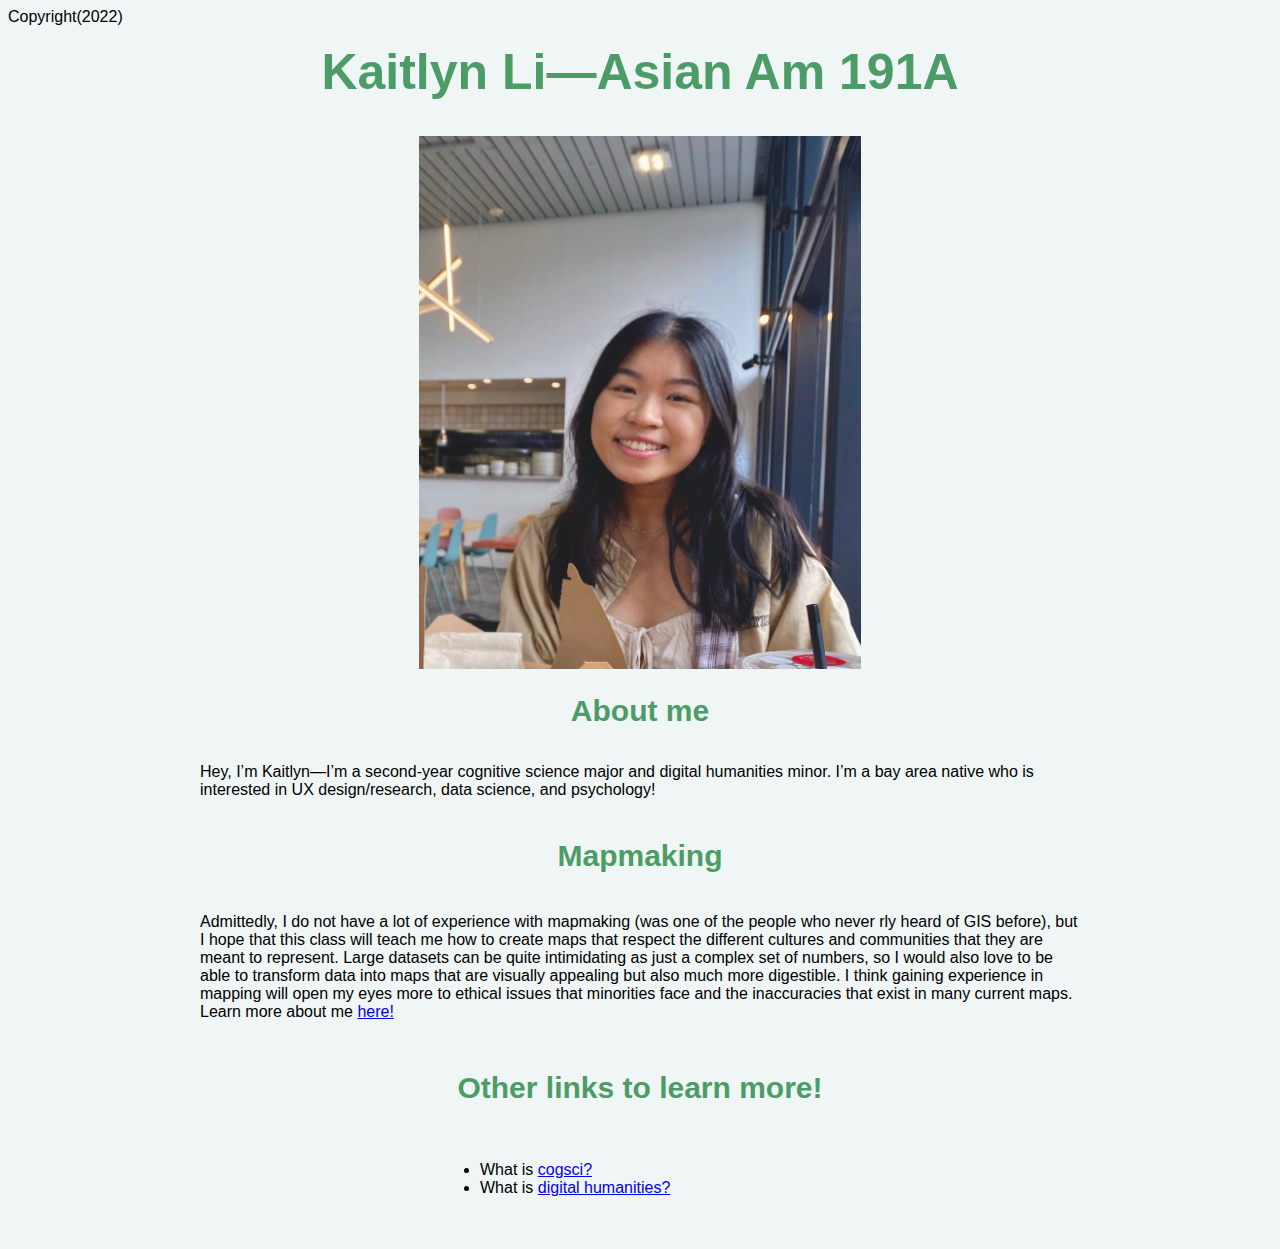
==== week 1/index.html @ e16a6b93 "Add files via upload" ====
<!DOCTYPE html>
<html>
    <head>
        <title>Hello World with Leaflet</title>
        <meta charset="utf-8" />
        <link rel="shortcut icon" href="#">

        <link rel="stylesheet" href="styles/style.css">
            
        <script src="js/init.js"></script> 

        <style>
            html { 
                background-color: rgb(240, 245, 245);
            }
        </style>
    </head>

    <body>
        <h1>
            Kaitlyn Li—Asian Am 191A
        </h1>

        <div class="main">
            
            <img src="styles/IMG_0009 2.JPG ">
            <h2>
                About me
            </h2>
            
            <p> Hey, I’m Kaitlyn—I’m a second-year cognitive science major and digital humanities minor. I’m a bay area native who is interested in UX design/research, data science, and psychology! 
            </p>
            <h3>
                Mapmaking
            </h3>
            
            <p>
                Admittedly, I do not have a lot of experience with mapmaking (was one of the people who never rly heard of GIS before), but I hope that this class will teach me how to create maps that respect the different cultures and communities that they are meant to represent. Large datasets can be quite intimidating as just a complex set of numbers, so I would also love to be able to transform data into maps that are visually appealing but also much more digestible. I think gaining experience in mapping will open my eyes more to ethical issues that minorities face and the inaccuracies that exist in many current maps.
        <!-- hint: majority of your lab assignment can go here     -->
                Learn more about me <a href="aboutme.html" >here!</a>
            </p>
            <h4>
                Other links to learn more!
            </h4>
            <ul>
                <li>What is  <a href="https://www.usnews.com/education/best-colleges/cognitive-science-major-overview" >cogsci?</a></li>
                <li>What is  <a href="https://www.thebritishacademy.ac.uk/blog/what-are-digital-humanities/" >digital humanities?</a></li>
            </ul>
            
            <br>
            <br>

        </div>
        <div id="footer">Copyright(2022)
        </div>
    </body>  
    


</html>
---- week 1/styles/style.css ----
body{
    display: grid;
    grid-template-columns: 1fr; 
    grid-auto-rows: minmax(5px, auto);
    grid-template-areas: "header" "main_content" "footer";
    font-family:Verdana, sans-serif;
    height: 100vh;
}

h1{
    text-align:center;
    margin-block-start: 0.70em;
    margin-block-end: 0.70em;
    margin-inline-start: 0px;
    margin-inline-end: 0px;
    color: rgb(76, 156, 103);
    font-size: 50px;
    font-weight:bold;
}
h2{
    text-align: center;
    color: rgb(76, 156, 103);
    font-size:30px;
}

h3{
    text-align: center;
    color: rgb(76, 156, 103);
    font-size:30px;
}
h4{
    text-align: center;
    color: rgb(76, 156, 103);
    font-size:30px;
}
img{
    width: 35%;
    height: auto;
    margin-left: auto;
    margin-right: auto;
}

.main{
    display: grid;
    grid-area: main_content;
    grid-template-areas: "mappanel" "content";
    font-family:Verdana, sans-serif;
}
p{
    display:block;
    margin-left: 2in;
    margin-right: 2in;
    margin-block-start: 10px;
    margin-block-end: 10px;
}
li{
    display: list-item;
    margin-left:4.5in;

}
p2{
    display:block;
    margin-left: 3in;
}

#footer{
    grid-area: footer;
    position: absolute;
    font-family:Verdana, sans-serif;
}

#map{
    height:80vh;
    grid-area: mappanel;
}

#contents{
    grid-area: content;
}
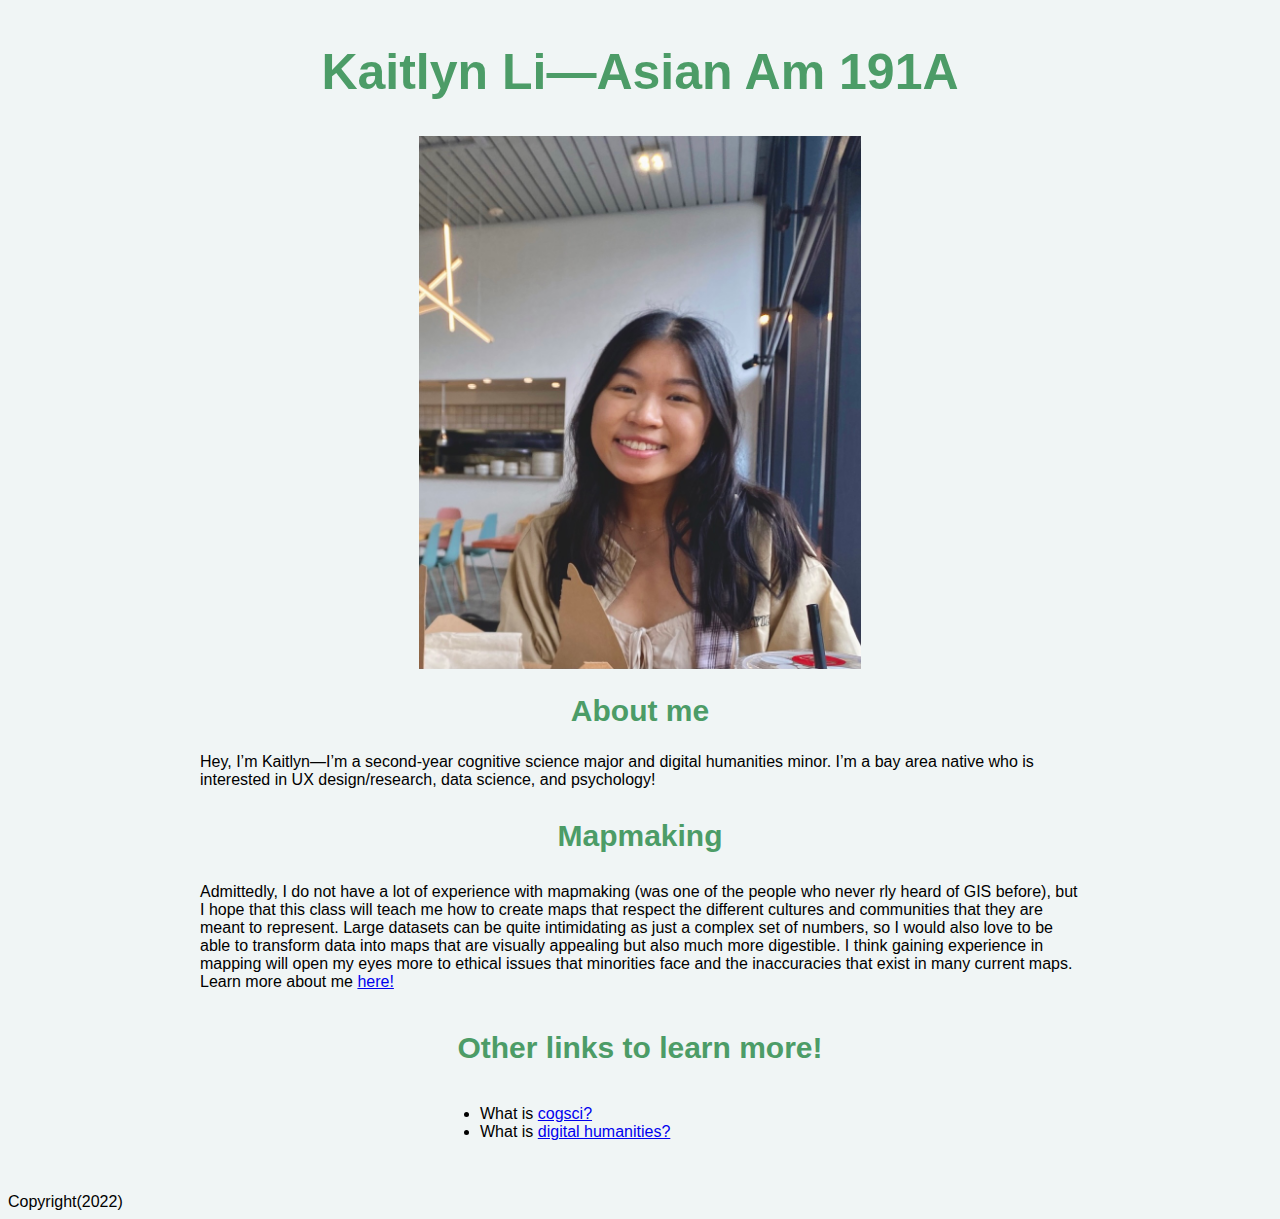
==== commit 38f9b06f: "fix: lab upload mismatch" ====
--- a/week 1/index.html
+++ b/week 1/index.html
@@ -22,34 +22,36 @@
         </h1>
 
         <div class="main">
-            
-            <img src="styles/IMG_0009 2.JPG ">
-            <h2>
-                About me
-            </h2>
-            
-            <p> Hey, I’m Kaitlyn—I’m a second-year cognitive science major and digital humanities minor. I’m a bay area native who is interested in UX design/research, data science, and psychology! 
-            </p>
-            <h3>
-                Mapmaking
-            </h3>
-            
-            <p>
-                Admittedly, I do not have a lot of experience with mapmaking (was one of the people who never rly heard of GIS before), but I hope that this class will teach me how to create maps that respect the different cultures and communities that they are meant to represent. Large datasets can be quite intimidating as just a complex set of numbers, so I would also love to be able to transform data into maps that are visually appealing but also much more digestible. I think gaining experience in mapping will open my eyes more to ethical issues that minorities face and the inaccuracies that exist in many current maps.
-        <!-- hint: majority of your lab assignment can go here     -->
-                Learn more about me <a href="aboutme.html" >here!</a>
-            </p>
-            <h4>
-                Other links to learn more!
-            </h4>
-            <ul>
-                <li>What is  <a href="https://www.usnews.com/education/best-colleges/cognitive-science-major-overview" >cogsci?</a></li>
-                <li>What is  <a href="https://www.thebritishacademy.ac.uk/blog/what-are-digital-humanities/" >digital humanities?</a></li>
-            </ul>
-            
-            <br>
-            <br>
-
+            <div id="contents">
+                <div id="profilepic">
+                <img src="styles/IMG_0009 2.JPG ">
+                </div>
+                <h2>
+                    About me
+                </h2>
+                
+                <p> Hey, I’m Kaitlyn—I’m a second-year cognitive science major and digital humanities minor. I’m a bay area native who is interested in UX design/research, data science, and psychology! 
+                </p>
+                <h3>
+                    Mapmaking
+                </h3>
+                
+                <p>
+                    Admittedly, I do not have a lot of experience with mapmaking (was one of the people who never rly heard of GIS before), but I hope that this class will teach me how to create maps that respect the different cultures and communities that they are meant to represent. Large datasets can be quite intimidating as just a complex set of numbers, so I would also love to be able to transform data into maps that are visually appealing but also much more digestible. I think gaining experience in mapping will open my eyes more to ethical issues that minorities face and the inaccuracies that exist in many current maps.
+            <!-- hint: majority of your lab assignment can go here     -->
+                    Learn more about me <a href="aboutme.html" >here!</a>
+                </p>
+                <h4>
+                    Other links to learn more!
+                </h4>
+                <ul>
+                    <li>What is  <a href="https://www.usnews.com/education/best-colleges/cognitive-science-major-overview" >cogsci?</a></li>
+                    <li>What is  <a href="https://www.thebritishacademy.ac.uk/blog/what-are-digital-humanities/" >digital humanities?</a></li>
+                </ul>
+                
+                <br>
+                <br>
+            </div>
         </div>
         <div id="footer">Copyright(2022)
         </div>
--- a/week 1/styles/style.css
+++ b/week 1/styles/style.css
@@ -4,7 +4,6 @@
     grid-auto-rows: minmax(5px, auto);
     grid-template-areas: "header" "main_content" "footer";
     font-family:Verdana, sans-serif;
-    height: 100vh;
 }
 
 h1{
@@ -33,9 +32,9 @@
     color: rgb(76, 156, 103);
     font-size:30px;
 }
-img{
+#profilepic img{
     width: 35%;
-    height: auto;
+    display: block;
     margin-left: auto;
     margin-right: auto;
 }
@@ -65,7 +64,8 @@
 
 #footer{
     grid-area: footer;
-    position: absolute;
+    margin-left: 0in;
+    margin-bottom: 0in;
     font-family:Verdana, sans-serif;
 }
 
